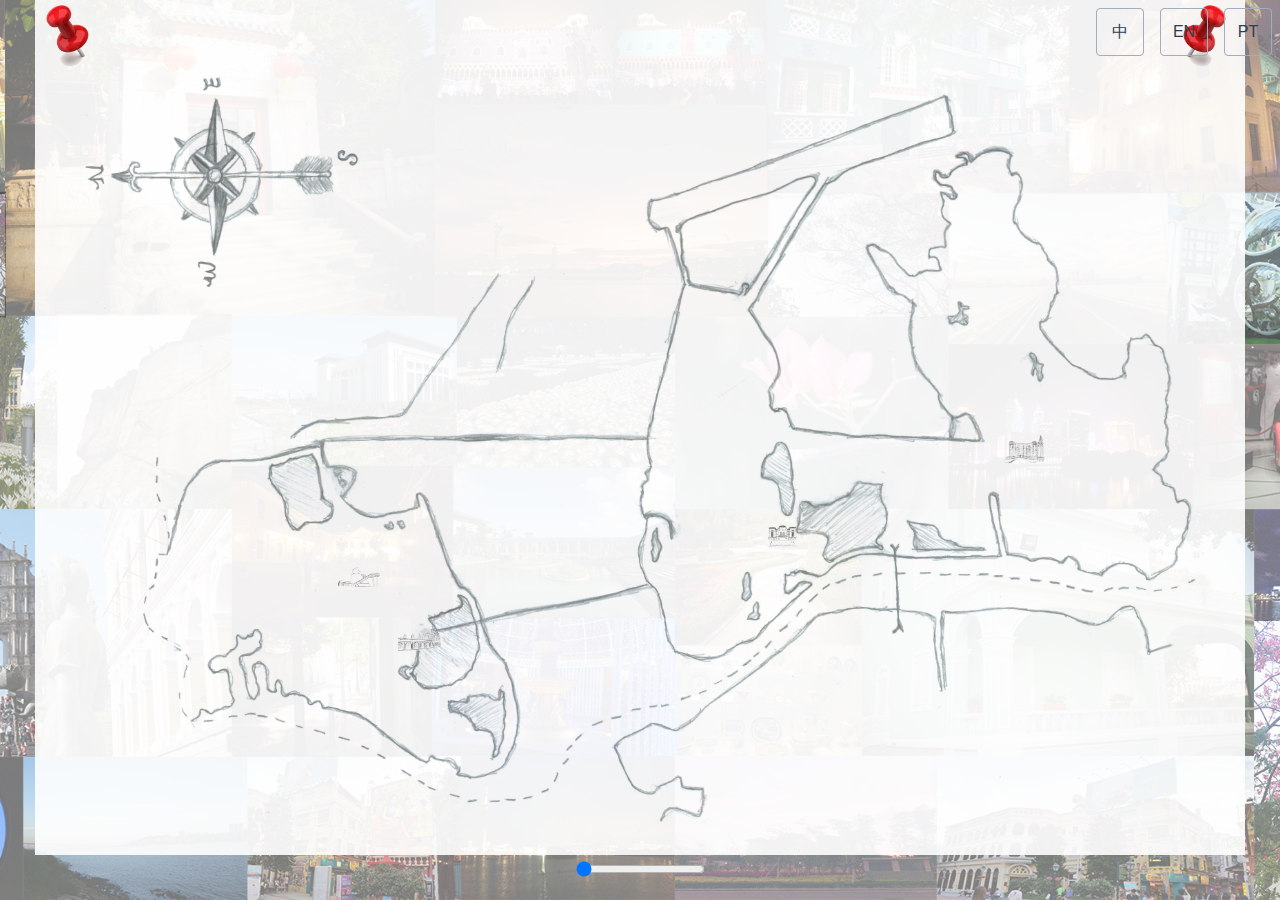
==== macau20years/index.html @ 62731761 "Update the Macau 20 Years Project" ====
<!DOCTYPE html><html lang=en><head><meta charset=utf-8><meta http-equiv=X-UA-Compatible content="IE=edge"><meta name=viewport content="width=device-width,initial-scale=1"><link rel=icon href=favicon.ico><title>macau-20-years</title><link href=js/about.101decc3.js rel=prefetch><link href=css/app.3b709bb7.css rel=preload as=style><link href=css/chunk-vendors.59c60874.css rel=preload as=style><link href=js/app.5a785512.js rel=preload as=script><link href=js/chunk-vendors.34ffc8b8.js rel=preload as=script><link href=css/chunk-vendors.59c60874.css rel=stylesheet><link href=css/app.3b709bb7.css rel=stylesheet></head><body><noscript><strong>We're sorry but macau-20-years doesn't work properly without JavaScript enabled. Please enable it to continue.</strong></noscript><div id=app></div><script src=js/chunk-vendors.34ffc8b8.js></script><script src=js/app.5a785512.js></script></body></html>
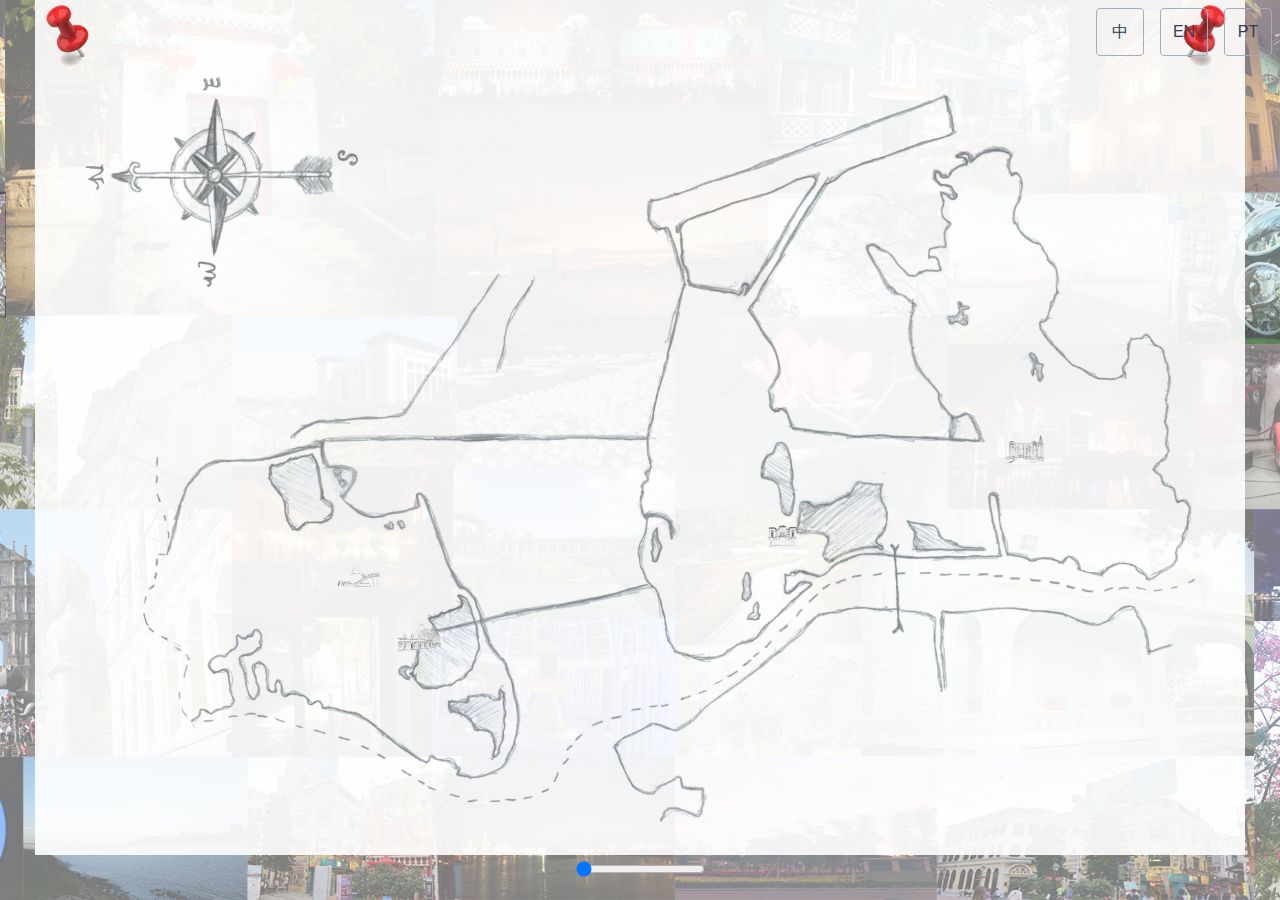
==== commit b633b862: "Update the Macau 20 Years Project" ====
--- a/macau20years/index.html
+++ b/macau20years/index.html
@@ -1 +1 @@
-<!DOCTYPE html><html lang=en><head><meta charset=utf-8><meta http-equiv=X-UA-Compatible content="IE=edge"><meta name=viewport content="width=device-width,initial-scale=1"><link rel=icon href=favicon.ico><title>macau-20-years</title><link href=js/about.101decc3.js rel=prefetch><link href=css/app.3b709bb7.css rel=preload as=style><link href=css/chunk-vendors.59c60874.css rel=preload as=style><link href=js/app.5a785512.js rel=preload as=script><link href=js/chunk-vendors.34ffc8b8.js rel=preload as=script><link href=css/chunk-vendors.59c60874.css rel=stylesheet><link href=css/app.3b709bb7.css rel=stylesheet></head><body><noscript><strong>We're sorry but macau-20-years doesn't work properly without JavaScript enabled. Please enable it to continue.</strong></noscript><div id=app></div><script src=js/chunk-vendors.34ffc8b8.js></script><script src=js/app.5a785512.js></script></body></html>+<!DOCTYPE html><html lang=en><head><meta charset=utf-8><meta http-equiv=X-UA-Compatible content="IE=edge"><meta name=viewport content="width=device-width,initial-scale=1"><link rel=icon href=favicon.ico><title>macau-20-years</title><link href=js/about.101decc3.js rel=prefetch><link href=css/app.89573df5.css rel=preload as=style><link href=css/chunk-vendors.59c60874.css rel=preload as=style><link href=js/app.9e4e7664.js rel=preload as=script><link href=js/chunk-vendors.34ffc8b8.js rel=preload as=script><link href=css/chunk-vendors.59c60874.css rel=stylesheet><link href=css/app.89573df5.css rel=stylesheet></head><body><noscript><strong>We're sorry but macau-20-years doesn't work properly without JavaScript enabled. Please enable it to continue.</strong></noscript><div id=app></div><script src=js/chunk-vendors.34ffc8b8.js></script><script src=js/app.9e4e7664.js></script></body></html>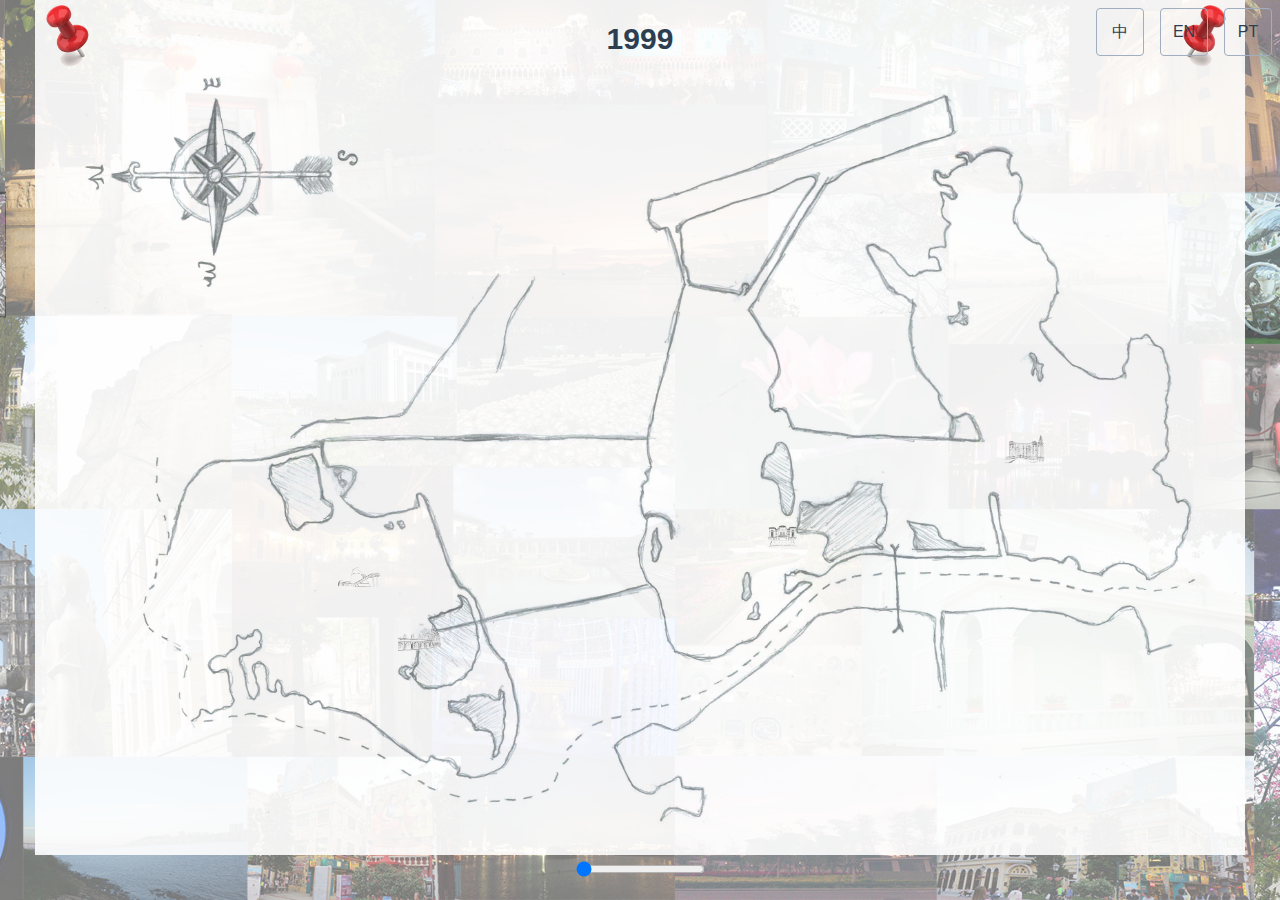
==== commit 860b560c: "Update the Macau 20 Years Project" ====
--- a/macau20years/index.html
+++ b/macau20years/index.html
@@ -1 +1 @@
-<!DOCTYPE html><html lang=en><head><meta charset=utf-8><meta http-equiv=X-UA-Compatible content="IE=edge"><meta name=viewport content="width=device-width,initial-scale=1"><link rel=icon href=favicon.ico><title>macau-20-years</title><link href=js/about.101decc3.js rel=prefetch><link href=css/app.89573df5.css rel=preload as=style><link href=css/chunk-vendors.59c60874.css rel=preload as=style><link href=js/app.9e4e7664.js rel=preload as=script><link href=js/chunk-vendors.34ffc8b8.js rel=preload as=script><link href=css/chunk-vendors.59c60874.css rel=stylesheet><link href=css/app.89573df5.css rel=stylesheet></head><body><noscript><strong>We're sorry but macau-20-years doesn't work properly without JavaScript enabled. Please enable it to continue.</strong></noscript><div id=app></div><script src=js/chunk-vendors.34ffc8b8.js></script><script src=js/app.9e4e7664.js></script></body></html>+<!DOCTYPE html><html lang=en><head><meta charset=utf-8><meta http-equiv=X-UA-Compatible content="IE=edge"><meta name=viewport content="width=device-width,initial-scale=1"><link rel=icon href=favicon.ico><title>macau-20-years</title><link href=js/about.101decc3.js rel=prefetch><link href=css/app.5d11995d.css rel=preload as=style><link href=css/chunk-vendors.59c60874.css rel=preload as=style><link href=js/app.e1b0817c.js rel=preload as=script><link href=js/chunk-vendors.34ffc8b8.js rel=preload as=script><link href=css/chunk-vendors.59c60874.css rel=stylesheet><link href=css/app.5d11995d.css rel=stylesheet></head><body><noscript><strong>We're sorry but macau-20-years doesn't work properly without JavaScript enabled. Please enable it to continue.</strong></noscript><div id=app></div><script src=js/chunk-vendors.34ffc8b8.js></script><script src=js/app.e1b0817c.js></script></body></html>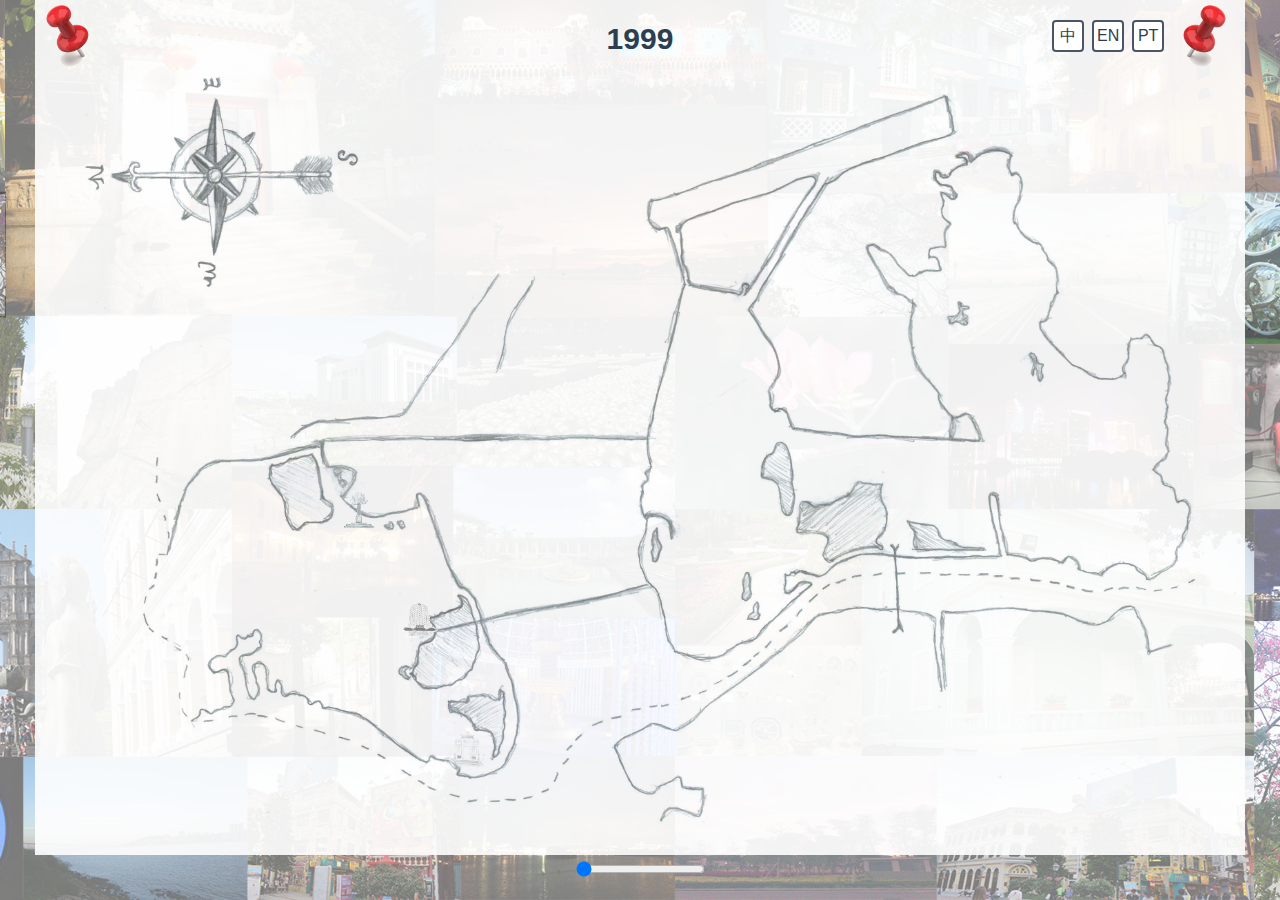
==== commit e7f99fde: "Update the Macau 20 Years Project" ====
--- a/macau20years/index.html
+++ b/macau20years/index.html
@@ -1 +1 @@
-<!DOCTYPE html><html lang=en><head><meta charset=utf-8><meta http-equiv=X-UA-Compatible content="IE=edge"><meta name=viewport content="width=device-width,initial-scale=1"><link rel=icon href=favicon.ico><title>macau-20-years</title><link href=js/about.101decc3.js rel=prefetch><link href=css/app.5d11995d.css rel=preload as=style><link href=css/chunk-vendors.59c60874.css rel=preload as=style><link href=js/app.e1b0817c.js rel=preload as=script><link href=js/chunk-vendors.34ffc8b8.js rel=preload as=script><link href=css/chunk-vendors.59c60874.css rel=stylesheet><link href=css/app.5d11995d.css rel=stylesheet></head><body><noscript><strong>We're sorry but macau-20-years doesn't work properly without JavaScript enabled. Please enable it to continue.</strong></noscript><div id=app></div><script src=js/chunk-vendors.34ffc8b8.js></script><script src=js/app.e1b0817c.js></script></body></html>+<!DOCTYPE html><html lang=en><head><meta charset=utf-8><meta http-equiv=X-UA-Compatible content="IE=edge"><meta name=viewport content="width=device-width,initial-scale=1"><link rel=icon href=favicon.ico><title>macau-20-years</title><link href=js/about.101decc3.js rel=prefetch><link href=css/app.0b08db0e.css rel=preload as=style><link href=css/chunk-vendors.59c60874.css rel=preload as=style><link href=js/app.52bebd9d.js rel=preload as=script><link href=js/chunk-vendors.34ffc8b8.js rel=preload as=script><link href=css/chunk-vendors.59c60874.css rel=stylesheet><link href=css/app.0b08db0e.css rel=stylesheet></head><body><noscript><strong>We're sorry but macau-20-years doesn't work properly without JavaScript enabled. Please enable it to continue.</strong></noscript><div id=app></div><script src=js/chunk-vendors.34ffc8b8.js></script><script src=js/app.52bebd9d.js></script></body></html>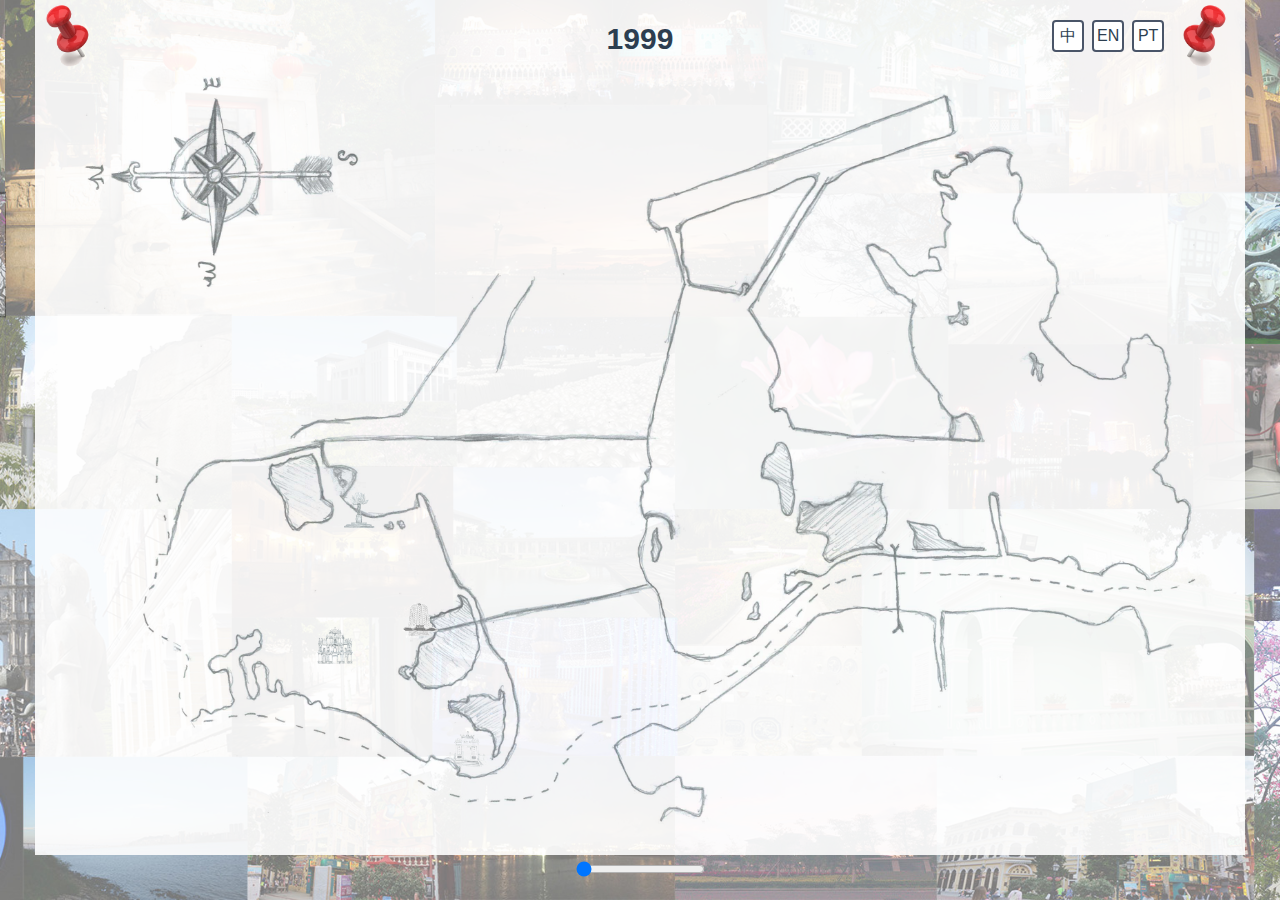
==== commit ca1f0323: "Update the Macau 20 Years Project" ====
--- a/macau20years/index.html
+++ b/macau20years/index.html
@@ -1 +1 @@
-<!DOCTYPE html><html lang=en><head><meta charset=utf-8><meta http-equiv=X-UA-Compatible content="IE=edge"><meta name=viewport content="width=device-width,initial-scale=1"><link rel=icon href=favicon.ico><title>macau-20-years</title><link href=js/about.101decc3.js rel=prefetch><link href=css/app.0b08db0e.css rel=preload as=style><link href=css/chunk-vendors.59c60874.css rel=preload as=style><link href=js/app.52bebd9d.js rel=preload as=script><link href=js/chunk-vendors.34ffc8b8.js rel=preload as=script><link href=css/chunk-vendors.59c60874.css rel=stylesheet><link href=css/app.0b08db0e.css rel=stylesheet></head><body><noscript><strong>We're sorry but macau-20-years doesn't work properly without JavaScript enabled. Please enable it to continue.</strong></noscript><div id=app></div><script src=js/chunk-vendors.34ffc8b8.js></script><script src=js/app.52bebd9d.js></script></body></html>+<!DOCTYPE html><html lang=en><head><meta charset=utf-8><meta http-equiv=X-UA-Compatible content="IE=edge"><meta name=viewport content="width=device-width,initial-scale=1"><link rel=icon href=favicon.ico><title>macau-20-years</title><link href=js/about.101decc3.js rel=prefetch><link href=css/app.0b08db0e.css rel=preload as=style><link href=css/chunk-vendors.59c60874.css rel=preload as=style><link href=js/app.dcb493a3.js rel=preload as=script><link href=js/chunk-vendors.34ffc8b8.js rel=preload as=script><link href=css/chunk-vendors.59c60874.css rel=stylesheet><link href=css/app.0b08db0e.css rel=stylesheet></head><body><noscript><strong>We're sorry but macau-20-years doesn't work properly without JavaScript enabled. Please enable it to continue.</strong></noscript><div id=app></div><script src=js/chunk-vendors.34ffc8b8.js></script><script src=js/app.dcb493a3.js></script></body></html>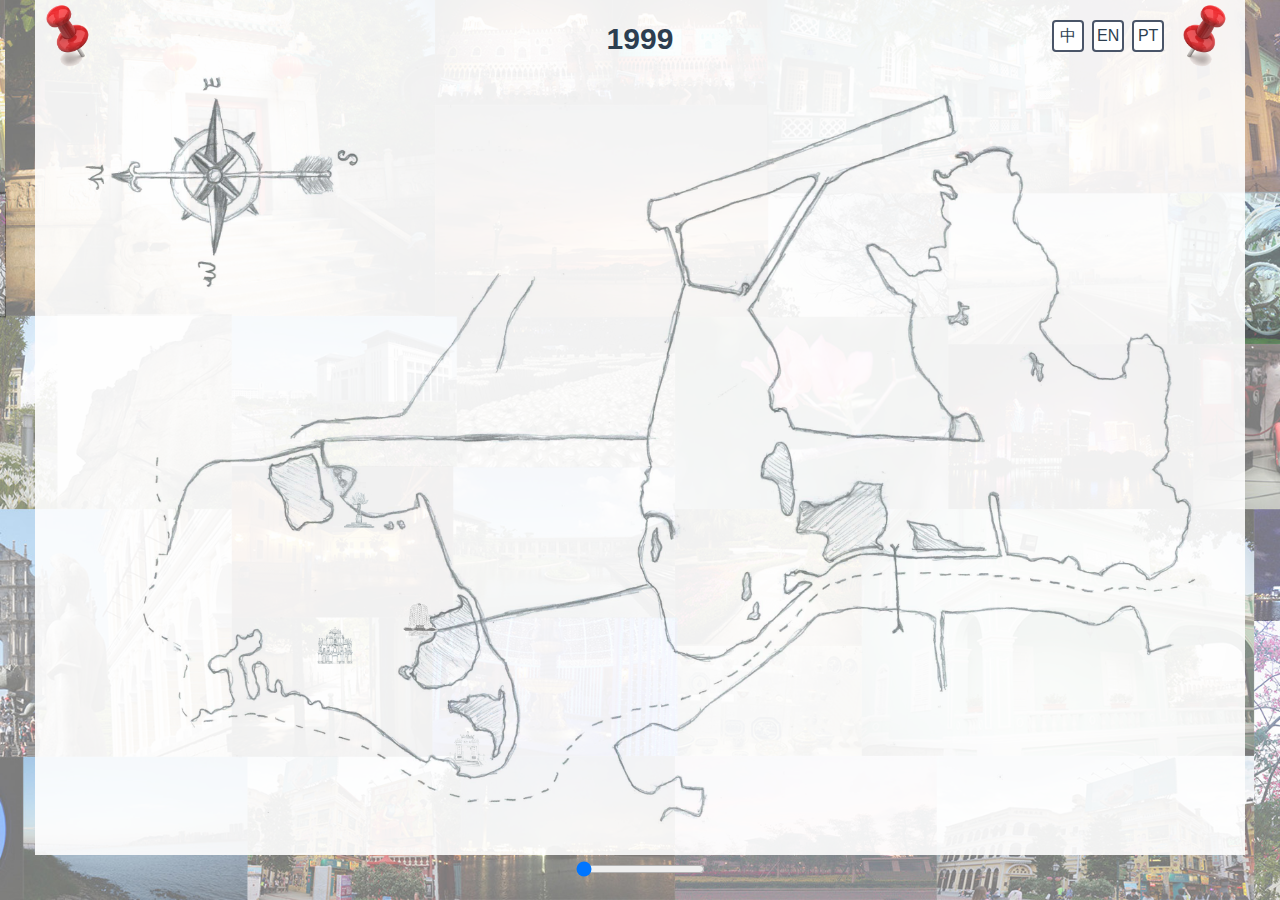
==== commit 2ed871f2: "Update the Macau 20 Years Project" ====
--- a/macau20years/index.html
+++ b/macau20years/index.html
@@ -1 +1 @@
-<!DOCTYPE html><html lang=en><head><meta charset=utf-8><meta http-equiv=X-UA-Compatible content="IE=edge"><meta name=viewport content="width=device-width,initial-scale=1"><link rel=icon href=favicon.ico><title>macau-20-years</title><link href=js/about.101decc3.js rel=prefetch><link href=css/app.0b08db0e.css rel=preload as=style><link href=css/chunk-vendors.59c60874.css rel=preload as=style><link href=js/app.dcb493a3.js rel=preload as=script><link href=js/chunk-vendors.34ffc8b8.js rel=preload as=script><link href=css/chunk-vendors.59c60874.css rel=stylesheet><link href=css/app.0b08db0e.css rel=stylesheet></head><body><noscript><strong>We're sorry but macau-20-years doesn't work properly without JavaScript enabled. Please enable it to continue.</strong></noscript><div id=app></div><script src=js/chunk-vendors.34ffc8b8.js></script><script src=js/app.dcb493a3.js></script></body></html>+<!DOCTYPE html><html lang=en><head><meta charset=utf-8><meta http-equiv=X-UA-Compatible content="IE=edge"><meta name=viewport content="width=device-width,initial-scale=1"><link rel=icon href=favicon.ico><title>macau-20-years</title><link href=js/about.101decc3.js rel=prefetch><link href=css/app.0b08db0e.css rel=preload as=style><link href=css/chunk-vendors.59c60874.css rel=preload as=style><link href=js/app.5cade0da.js rel=preload as=script><link href=js/chunk-vendors.34ffc8b8.js rel=preload as=script><link href=css/chunk-vendors.59c60874.css rel=stylesheet><link href=css/app.0b08db0e.css rel=stylesheet></head><body><noscript><strong>We're sorry but macau-20-years doesn't work properly without JavaScript enabled. Please enable it to continue.</strong></noscript><div id=app></div><script src=js/chunk-vendors.34ffc8b8.js></script><script src=js/app.5cade0da.js></script></body></html>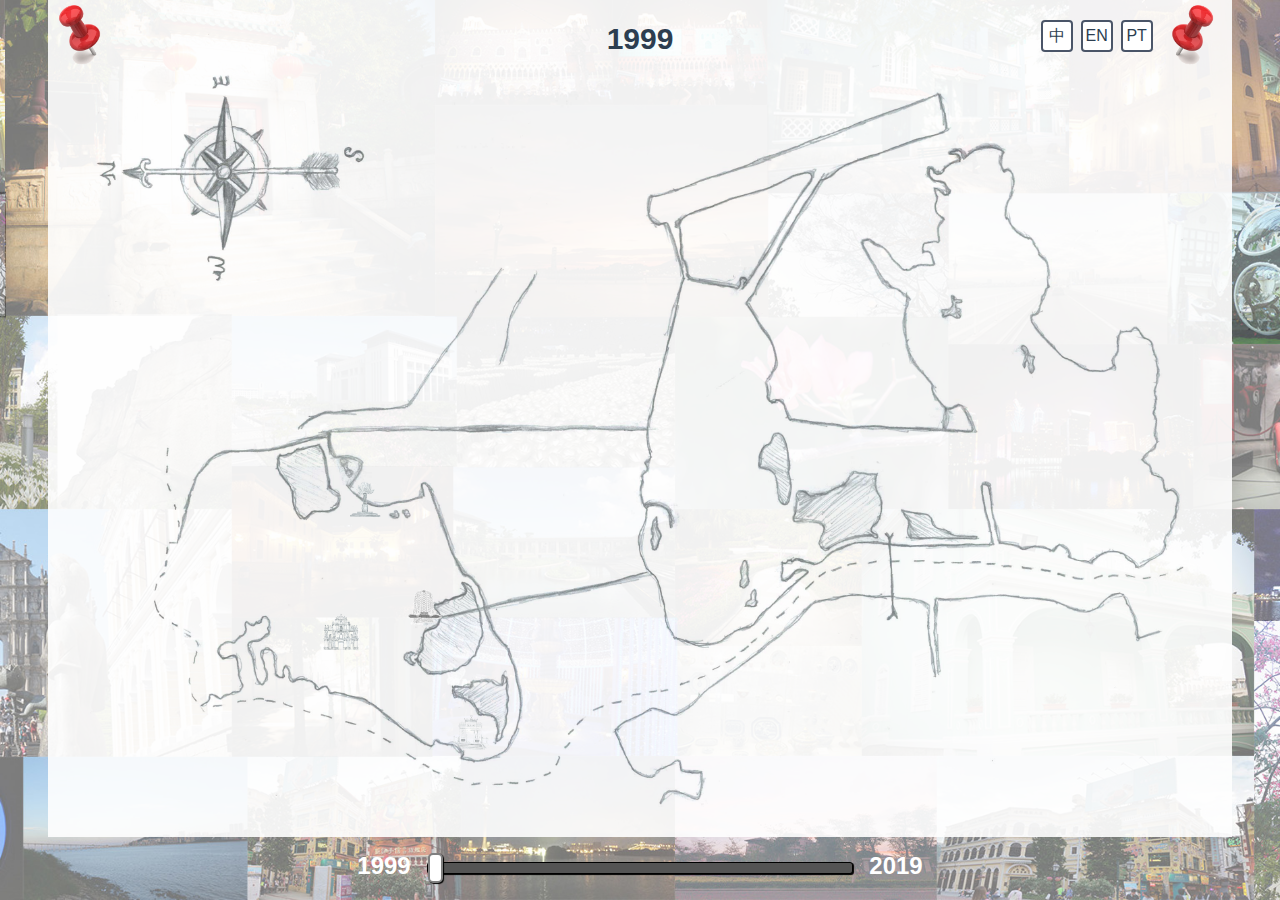
==== commit 95f6911d: "Update the Macau 20 Years Project" ====
--- a/macau20years/index.html
+++ b/macau20years/index.html
@@ -1 +1 @@
-<!DOCTYPE html><html lang=en><head><meta charset=utf-8><meta http-equiv=X-UA-Compatible content="IE=edge"><meta name=viewport content="width=device-width,initial-scale=1"><link rel=icon href=favicon.ico><title>macau-20-years</title><link href=js/about.101decc3.js rel=prefetch><link href=css/app.0b08db0e.css rel=preload as=style><link href=css/chunk-vendors.59c60874.css rel=preload as=style><link href=js/app.5cade0da.js rel=preload as=script><link href=js/chunk-vendors.34ffc8b8.js rel=preload as=script><link href=css/chunk-vendors.59c60874.css rel=stylesheet><link href=css/app.0b08db0e.css rel=stylesheet></head><body><noscript><strong>We're sorry but macau-20-years doesn't work properly without JavaScript enabled. Please enable it to continue.</strong></noscript><div id=app></div><script src=js/chunk-vendors.34ffc8b8.js></script><script src=js/app.5cade0da.js></script></body></html>+<!DOCTYPE html><html lang=en><head><meta charset=utf-8><meta http-equiv=X-UA-Compatible content="IE=edge"><meta name=viewport content="width=device-width,initial-scale=1"><link rel=icon href=favicon.ico><title>macau-20-years</title><link href=js/about.101decc3.js rel=prefetch><link href=css/app.43e353e9.css rel=preload as=style><link href=css/chunk-vendors.59c60874.css rel=preload as=style><link href=js/app.8da6734d.js rel=preload as=script><link href=js/chunk-vendors.eede2b4b.js rel=preload as=script><link href=css/chunk-vendors.59c60874.css rel=stylesheet><link href=css/app.43e353e9.css rel=stylesheet></head><body><noscript><strong>We're sorry but macau-20-years doesn't work properly without JavaScript enabled. Please enable it to continue.</strong></noscript><div id=app></div><script src=js/chunk-vendors.eede2b4b.js></script><script src=js/app.8da6734d.js></script></body></html>